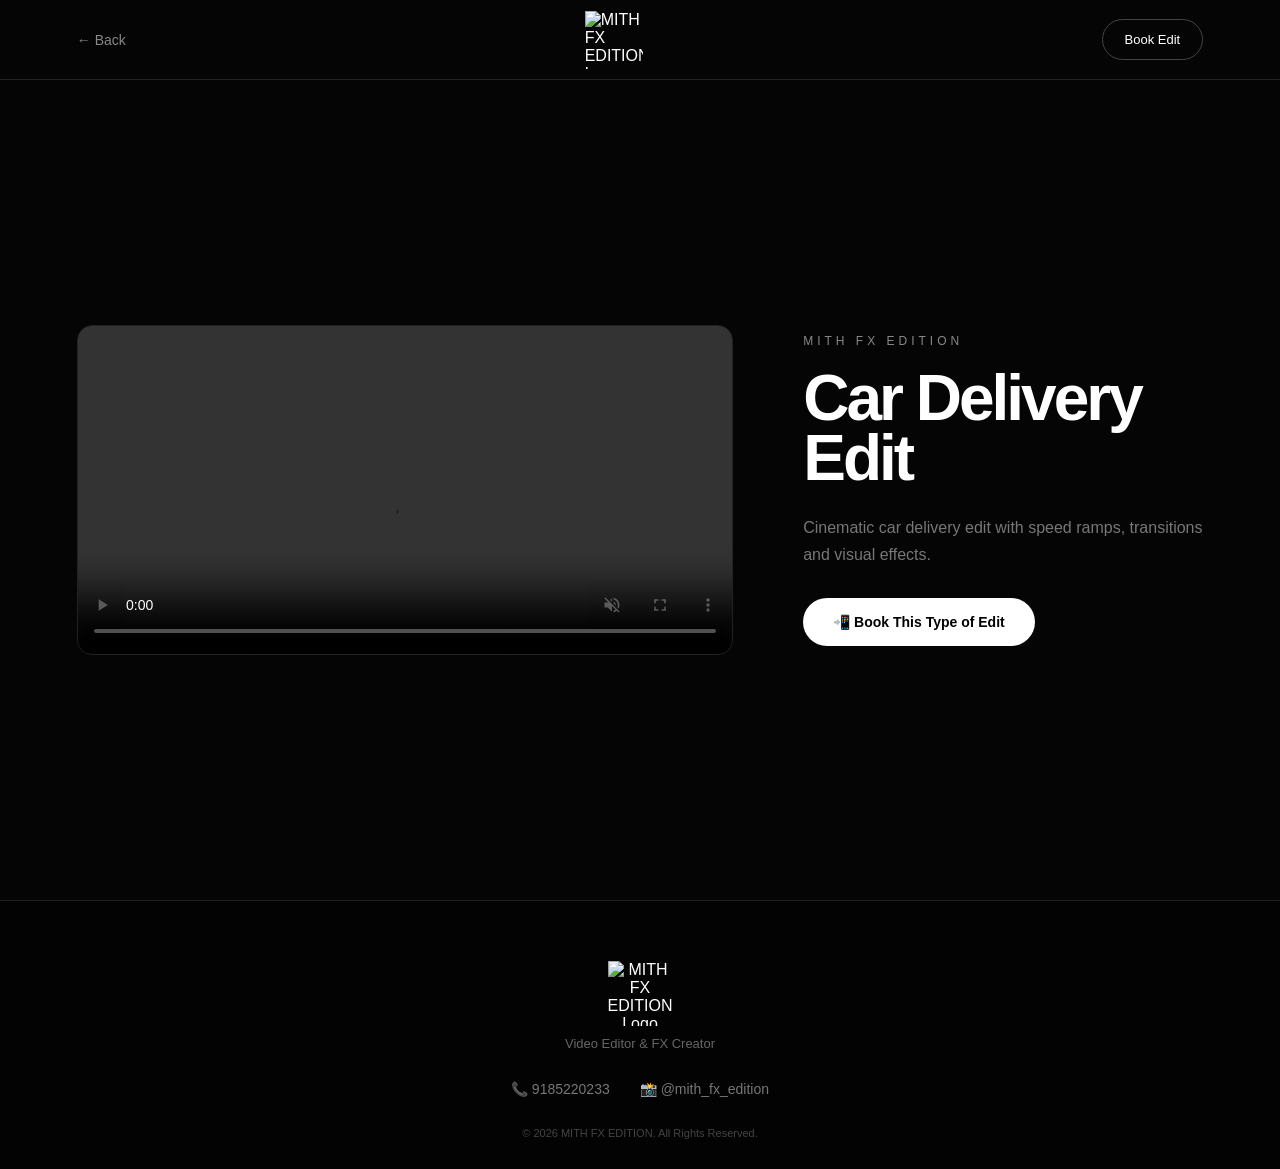
==== viewer.html @ 2e2ffcba "Add files via upload" ====
<!DOCTYPE html>
<html lang="en">

<head>

    <meta charset="UTF-8">

    <meta
        name="viewport"
        content="width=device-width, initial-scale=1.0"
    >

    <title>
        View Edit | MITH FX EDITION
    </title>

    <link
        rel="stylesheet"
        href="style.css"
    >

</head>


<body class="viewer-page">


    <!-- ================= NAVBAR ================= -->

    <header class="viewer-navbar">

        <a
            href="index.html"
            class="back-button"
        >
            ← Back
        </a>


        <a
            href="index.html"
            class="logo"
        >

            <img
                src="https://res.cloudinary.com/wcpmyjbi/image/upload/v1789043425/IMG_20260910_175846.jpg.jpg"
                alt="MITH FX EDITION Logo"
            >

        </a>


        <a
            href="https://wa.me/9185220233?text=Hello%20MITH%20FX%20EDITION,%20I%20want%20to%20book%20an%20edit."
            target="_blank"
            class="nav-book"
        >
            Book Edit
        </a>

    </header>


    <!-- ================= VIDEO VIEWER ================= -->

    <main class="viewer-container">


        <div class="large-video-box">

            <video
                id="mainVideo"
                autoplay
                muted
                loop
                playsinline
                controls
            ></video>

        </div>


        <div class="viewer-info">

            <p class="small-title">
                MITH FX EDITION
            </p>


            <h1 id="videoTitle">
                My Edit
            </h1>


            <p id="videoDescription">
                Premium video editing.
            </p>


            <a
                href="https://wa.me/9185220233?text=Hello%20MITH%20FX%20EDITION,%20I%20want%20to%20book%20a%20video%20edit."
                target="_blank"
                class="whatsapp-button"
            >
                📲 Book This Type of Edit
            </a>

        </div>


    </main>


    <!-- ================= FOOTER ================= -->

    <footer>

        <div class="footer-logo">

            <img
                src="https://res.cloudinary.com/wcpmyjbi/image/upload/v1789043425/IMG_20260910_175846.jpg.jpg"
                alt="MITH FX EDITION Logo"
            >

        </div>


        <p>
            Video Editor & FX Creator
        </p>


        <div class="contact-details">

            <p>
                📞 9185220233
            </p>

            <p>
                📸

                <a
                    href="https://www.instagram.com/mith_fx_edition/"
                    target="_blank"
                >
                    @mith_fx_edition
                </a>

            </p>

        </div>


        <div class="copyright">

            © 2026 MITH FX EDITION.
            All Rights Reserved.

        </div>

    </footer>


    <!-- ================= VIDEO SCRIPT ================= -->

    <script>

        const videos = {

            car: {

                url:
                "https://res.cloudinary.com/wcpmyjbi/video/upload/v1789042314/Video-48813.mp4",

                title:
                "Car Delivery Edit",

                description:
                "Cinematic car delivery edit with speed ramps, transitions and visual effects."

            },


            bike: {

                url:
                "https://res.cloudinary.com/wcpmyjbi/video/upload/v1789042285/Video-71641.mp4",

                title:
                "Bike Edit",

                description:
                "High-energy cinematic bike edit with dynamic transitions and effects."

            }

        };


        const params =
            new URLSearchParams(
                window.location.search
            );


        const selectedVideo =
            params.get("video");


        const mainVideo =
            document.getElementById(
                "mainVideo"
            );


        const videoTitle =
            document.getElementById(
                "videoTitle"
            );


        const videoDescription =
            document.getElementById(
                "videoDescription"
            );


        if (videos[selectedVideo]) {

            mainVideo.src =
                videos[selectedVideo].url;


            videoTitle.textContent =
                videos[selectedVideo].title;


            videoDescription.textContent =
                videos[selectedVideo].description;


            mainVideo.play().catch(
                function () {
                    console.log(
                        "Autoplay requires user interaction."
                    );
                }
            );

        }

        else {

            mainVideo.src =
                videos.car.url;


            videoTitle.textContent =
                videos.car.title;


            videoDescription.textContent =
                videos.car.description;

        }

    </script>


</body>
</html>
---- style.css ----
/* =========================
   RESET
========================= */

* {
    margin: 0;
    padding: 0;
    box-sizing: border-box;
}


html {
    scroll-behavior: smooth;
}


body {
    background: #050505;
    color: #ffffff;

    font-family:
        Arial,
        Helvetica,
        sans-serif;

    overflow-x: hidden;
}


a {
    color: inherit;
    text-decoration: none;
}


/* =========================
   NAVBAR
========================= */

.navbar {
    position: fixed;

    top: 0;
    left: 0;

    width: 100%;

    height: 80px;

    display: flex;

    align-items: center;

    justify-content: space-between;

    padding: 0 6%;

    background:
        rgba(5, 5, 5, 0.78);

    backdrop-filter:
        blur(15px);

    border-bottom:
        1px solid #222;

    z-index: 1000;
}


.logo {
    display: flex;

    align-items: center;

    text-decoration: none;
}


.logo img {
    width: 58px;

    height: 58px;

    object-fit: contain;

    display: block;
}


.navbar nav {
    display: flex;

    gap: 35px;
}


.navbar nav a {
    color: #999;

    font-size: 14px;

    transition: 0.3s;
}


.navbar nav a:hover {
    color: #fff;
}


.nav-book {
    padding: 12px 22px;

    border:
        1px solid #444;

    border-radius: 30px;

    font-size: 13px;

    transition: 0.3s;
}


.nav-book:hover {
    background: #fff;

    color: #000;
}


/* =========================
   HERO
========================= */

.hero {
    min-height: 100vh;

    display: flex;

    align-items: center;

    padding:
        130px 8% 80px;

    position: relative;

    background:
        radial-gradient(
            circle at 80% 40%,
            #222 0%,
            #050505 45%
        );
}


.hero-content {
    max-width: 850px;
}


.small-title {
    color: #888;

    font-size: 12px;

    letter-spacing: 4px;

    margin-bottom: 20px;
}


.hero h1 {
    font-size:
        clamp(60px, 10vw, 145px);

    line-height: 0.85;

    letter-spacing: -8px;

    font-weight: 900;
}


.hero h1 span {
    color: #666;
}


.hero-description {
    max-width: 550px;

    color: #999;

    font-size: 17px;

    line-height: 1.7;

    margin-top: 35px;
}


.hero-buttons {
    display: flex;

    gap: 15px;

    margin-top: 40px;
}


.primary-button,
.secondary-button {
    padding:
        16px 27px;

    border-radius: 30px;

    font-size: 14px;

    transition: 0.3s;
}


.primary-button {
    background: #fff;

    color: #000;
}


.primary-button:hover {
    transform:
        translateY(-3px);
}


.secondary-button {
    border:
        1px solid #444;

    color: #fff;
}


.secondary-button:hover {
    background: #fff;

    color: #000;
}


/* =========================
   SECTIONS
========================= */

.portfolio,
.services,
.contact {
    padding:
        120px 6%;
}


.section-heading {
    margin-bottom: 55px;
}


.section-heading > p {
    color: #777;

    font-size: 11px;

    letter-spacing: 4px;

    margin-bottom: 12px;
}


.section-heading h2 {
    font-size:
        clamp(40px, 6vw, 80px);

    letter-spacing: -4px;
}


.section-heading h2 span {
    color: #666;
}


.line {
    width: 70px;

    height: 2px;

    background: #555;

    margin-top: 25px;
}


/* =========================
   VIDEO SLIDER
========================= */

.slider-container {
    width: 100%;

    overflow: hidden;
}


.video-slider {
    display: flex;

    gap: 25px;

    width: max-content;

    animation:
        slideVideos 35s linear infinite;
}


.video-slider:hover {
    animation-play-state: paused;
}


.video-card {
    width:
        min(400px, 75vw);

    flex-shrink: 0;

    display: block;
}


.video-wrapper {
    position: relative;

    width: 100%;

    aspect-ratio:
        16 / 9;

    overflow: hidden;

    background: #111;

    border-radius: 15px;

    border:
        1px solid #222;
}


.video-wrapper video {
    width: 100%;

    height: 100%;

    object-fit: cover;

    display: block;

    transition:
        transform 0.6s;
}


.video-card:hover video {
    transform:
        scale(1.05);
}


.video-overlay {
    position: absolute;

    inset: 0;

    display: flex;

    flex-direction: column;

    align-items: center;

    justify-content: center;

    background:
        rgba(0, 0, 0, 0.25);

    opacity: 0;

    transition: 0.3s;
}


.video-card:hover
.video-overlay {
    opacity: 1;
}


.play-icon {
    width: 60px;

    height: 60px;

    display: flex;

    align-items: center;

    justify-content: center;

    border:
        1px solid #fff;

    border-radius: 50%;

    background:
        rgba(0, 0, 0, 0.5);
}


.video-overlay p {
    margin-top: 15px;

    font-size: 11px;

    letter-spacing: 3px;
}


.video-info {
    padding:
        20px 5px;
}


.video-info span {
    color: #666;

    font-size: 12px;
}


.video-info h3 {
    font-size: 22px;

    margin-top: 8px;
}


.video-info p {
    color: #777;

    font-size: 13px;

    margin-top: 8px;
}


.portfolio-note {
    color: #555;

    text-align: center;

    margin-top: 35px;

    font-size: 12px;
}


@keyframes slideVideos {

    0% {
        transform:
            translateX(0);
    }

    100% {
        transform:
            translateX(-50%);
    }

}


/* =========================
   SERVICES
========================= */

.services {
    background: #080808;
}


.service-grid {
    display: grid;

    grid-template-columns:
        repeat(4, 1fr);

    gap: 20px;
}


.service-card {
    padding:
        35px 25px;

    border:
        1px solid #222;

    border-radius: 15px;

    background: #0c0c0c;

    min-height: 230px;

    transition: 0.3s;
}


.service-card:hover {
    transform:
        translateY(-8px);

    border-color: #555;
}


.service-number {
    color: #555;

    font-size: 13px;

    margin-bottom: 40px;
}


.service-card h3 {
    font-size: 20px;

    margin-bottom: 15px;
}


.service-card p {
    color: #777;

    line-height: 1.6;

    font-size: 13px;
}


/* =========================
   CONTACT
========================= */

.contact {
    text-align: center;

    display: flex;

    justify-content: center;
}


.contact-box {
    max-width: 850px;
}


.contact h2 {
    font-size:
        clamp(45px, 7vw, 90px);

    line-height: 0.95;

    letter-spacing: -5px;
}


.contact h2 span {
    color: #666;
}


.contact-box >
p:not(.small-title) {
    color: #777;

    line-height: 1.7;

    max-width: 550px;

    margin:
        30px auto;
}


.whatsapp-button {
    display: inline-block;

    padding:
        16px 30px;

    border-radius: 30px;

    background: #fff;

    color: #000;

    font-weight: bold;

    font-size: 14px;

    transition: 0.3s;
}


.whatsapp-button:hover {
    transform:
        translateY(-4px);

    box-shadow:
        0 10px 40px
        rgba(255,255,255,0.1);
}


.contact-details {
    margin-top: 30px;

    display: flex;

    justify-content: center;

    gap: 30px;

    color: #777;

    font-size: 14px;
}


.contact-details a:hover {
    color: #fff;
}


/* =========================
   FOOTER
========================= */

footer {
    border-top:
        1px solid #222;

    padding:
        60px 6% 30px;

    text-align: center;

    background: #030303;
}


.footer-logo {
    display: flex;

    justify-content: center;

    align-items: center;
}


.footer-logo img {
    width: 65px;

    height: 65px;

    object-fit: contain;
}


footer > p {
    color: #666;

    font-size: 13px;

    margin-top: 10px;
}


.footer-links {
    display: flex;

    justify-content: center;

    gap: 25px;

    margin: 30px 0;
}


.footer-links a {
    color: #666;

    font-size: 12px;
}


.footer-links a:hover {
    color: #fff;
}


.copyright {
    color: #444;

    font-size: 11px;

    margin-top: 30px;
}


/* =========================
   FLOATING WHATSAPP
========================= */

.floating-whatsapp {
    position: fixed;

    right: 25px;

    bottom: 25px;

    background: #fff;

    color: #000;

    padding:
        13px 20px;

    border-radius: 30px;

    font-size: 12px;

    font-weight: bold;

    z-index: 999;

    box-shadow:
        0 5px 30px
        rgba(0,0,0,0.5);

    transition: 0.3s;
}


.floating-whatsapp:hover {
    transform:
        translateY(-4px);
}


/* =========================
   VIEWER PAGE
========================= */

.viewer-page {
    min-height: 100vh;
}


.viewer-navbar {
    height: 80px;

    padding:
        0 6%;

    display: flex;

    align-items: center;

    justify-content: space-between;

    border-bottom:
        1px solid #222;
}


.back-button {
    color: #888;

    font-size: 14px;
}


.back-button:hover {
    color: #fff;
}


.viewer-container {
    min-height:
        calc(100vh - 80px);

    padding:
        70px 6%;

    display: flex;

    align-items: center;

    justify-content: center;

    gap: 70px;
}


.large-video-box {
    width:
        min(800px, 60vw);

    background: #000;

    border-radius: 15px;

    overflow: hidden;

    border:
        1px solid #222;
}


.large-video-box video {
    width: 100%;

    display: block;

    max-height: 75vh;
}


.viewer-info {
    max-width: 400px;
}


.viewer-info h1 {
    font-size:
        clamp(40px, 5vw, 70px);

    line-height: 0.95;

    letter-spacing: -3px;
}


.viewer-info >
p:not(.small-title) {
    color: #777;

    line-height: 1.7;

    margin:
        25px 0 30px;
}


/* =========================
   TABLET / MOBILE
========================= */

@media (max-width: 800px) {

    .navbar {
        height: 70px;

        padding:
            0 5%;
    }


    .logo img {
        width: 50px;

        height: 50px;
    }


    .navbar nav {
        display: none;
    }


    .nav-book {
        padding:
            9px 15px;

        font-size: 11px;
    }


    .hero {
        padding:
            120px 7% 70px;
    }


    .hero h1 {
        font-size: 65px;

        letter-spacing: -4px;
    }


    .hero-description {
        font-size: 14px;
    }


    .hero-buttons {
        flex-direction: column;

        align-items: flex-start;
    }


    .portfolio,
    .services,
    .contact {
        padding:
            80px 5%;
    }


    .section-heading h2 {
        letter-spacing: -2px;
    }


    .video-card {
        width: 80vw;
    }


    .service-grid {
        grid-template-columns:
            1fr 1fr;
    }


    .contact h2 {
        letter-spacing: -3px;
    }


    .contact-details {
        flex-direction: column;

        gap: 12px;
    }


    .viewer-navbar {
        padding:
            0 5%;
    }


    .viewer-container {
        padding:
            50px 5%;

        flex-direction: column;

        gap: 40px;
    }


    .large-video-box {
        width: 100%;
    }


    .viewer-info {
        width: 100%;
    }

}


/* =========================
   SMALL PHONES
========================= */

@media (max-width: 500px) {

    .service-grid {
        grid-template-columns: 1fr;
    }


    .service-card {
        min-height: auto;
    }


    .logo img {
        width: 46px;

        height: 46px;
    }


    .hero h1 {
        font-size: 56px;
    }


    .floating-whatsapp {
        right: 15px;

        bottom: 15px;

        padding:
            11px 16px;
    }

}
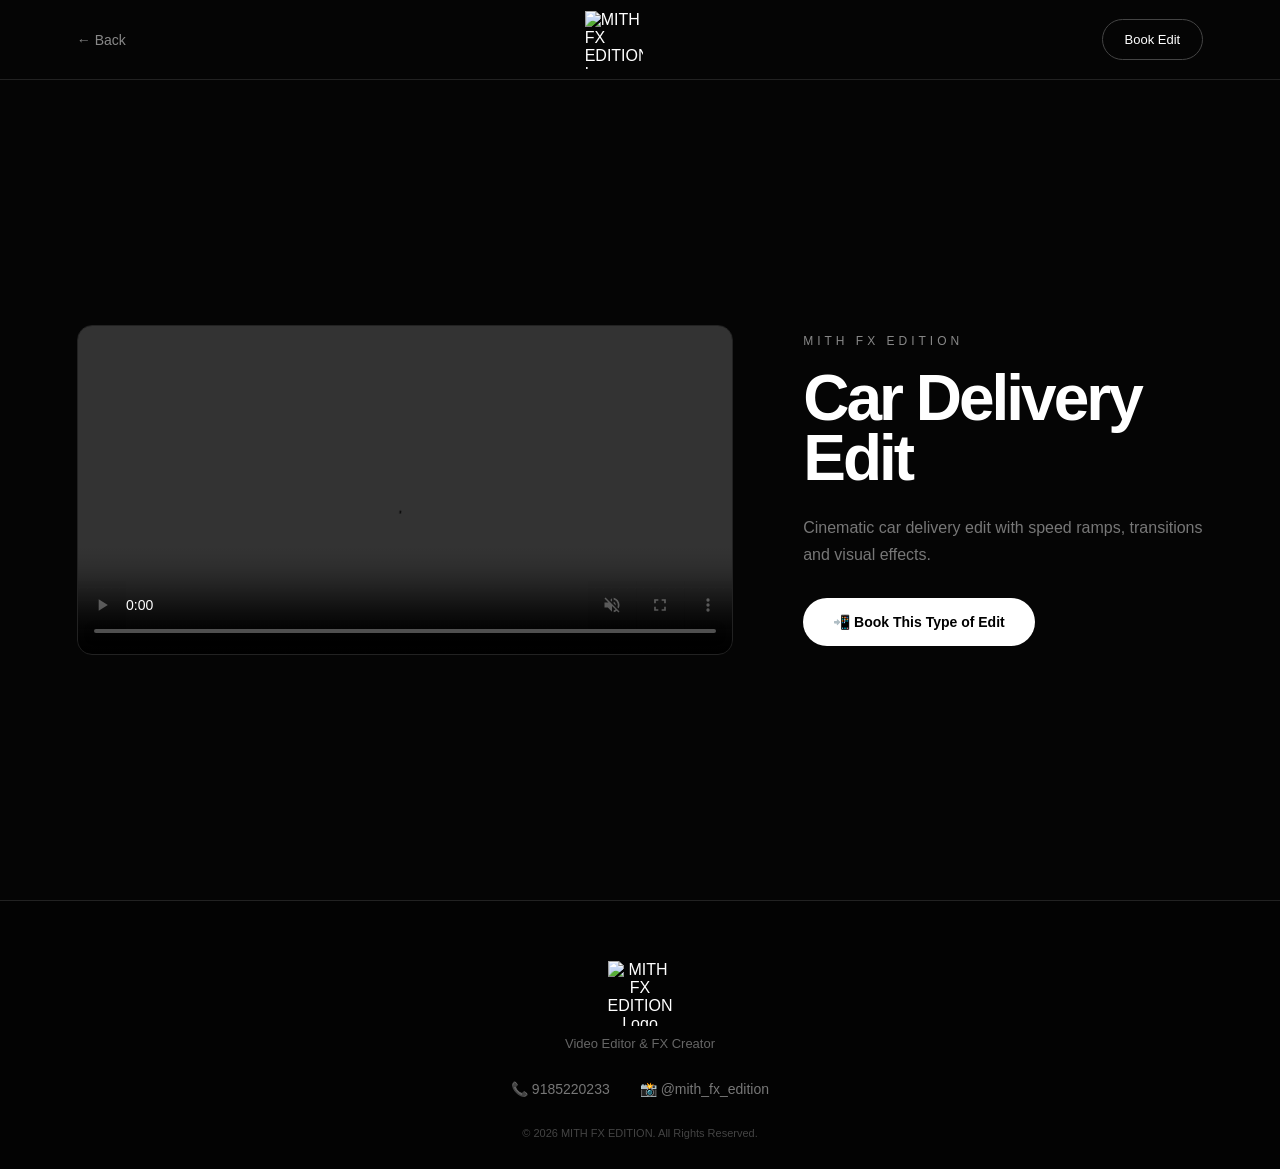
==== commit f6c29be2: "Add files via upload" ====
--- a/viewer.html
+++ b/viewer.html
@@ -1,271 +1,374 @@
-<!DOCTYPE html>
-<html lang="en">
-
-<head>
-
-    <meta charset="UTF-8">
-
-    <meta
-        name="viewport"
-        content="width=device-width, initial-scale=1.0"
-    >
-
-    <title>
-        View Edit | MITH FX EDITION
-    </title>
-
-    <link
-        rel="stylesheet"
-        href="style.css"
-    >
-
-</head>
-
-
-<body class="viewer-page">
-
-
-    <!-- ================= NAVBAR ================= -->
-
-    <header class="viewer-navbar">
-
-        <a
-            href="index.html"
-            class="back-button"
-        >
-            ← Back
-        </a>
-
-
-        <a
-            href="index.html"
-            class="logo"
-        >
-
-            <img
-                src="https://res.cloudinary.com/wcpmyjbi/image/upload/v1789043425/IMG_20260910_175846.jpg.jpg"
-                alt="MITH FX EDITION Logo"
-            >
-
-        </a>
-
-
-        <a
-            href="https://wa.me/9185220233?text=Hello%20MITH%20FX%20EDITION,%20I%20want%20to%20book%20an%20edit."
-            target="_blank"
-            class="nav-book"
-        >
-            Book Edit
-        </a>
-
-    </header>
-
-
-    <!-- ================= VIDEO VIEWER ================= -->
-
-    <main class="viewer-container">
-
-
-        <div class="large-video-box">
-
-            <video
-                id="mainVideo"
-                autoplay
-                muted
-                loop
-                playsinline
-                controls
-            ></video>
-
-        </div>
-
-
-        <div class="viewer-info">
-
-            <p class="small-title">
-                MITH FX EDITION
-            </p>
-
-
-            <h1 id="videoTitle">
-                My Edit
-            </h1>
-
-
-            <p id="videoDescription">
-                Premium video editing.
-            </p>
-
-
-            <a
-                href="https://wa.me/9185220233?text=Hello%20MITH%20FX%20EDITION,%20I%20want%20to%20book%20a%20video%20edit."
-                target="_blank"
-                class="whatsapp-button"
-            >
-                📲 Book This Type of Edit
-            </a>
-
-        </div>
-
-
-    </main>
-
-
-    <!-- ================= FOOTER ================= -->
-
-    <footer>
-
-        <div class="footer-logo">
-
-            <img
-                src="https://res.cloudinary.com/wcpmyjbi/image/upload/v1789043425/IMG_20260910_175846.jpg.jpg"
-                alt="MITH FX EDITION Logo"
-            >
-
-        </div>
-
-
-        <p>
-            Video Editor & FX Creator
-        </p>
-
-
-        <div class="contact-details">
-
-            <p>
-                📞 9185220233
-            </p>
-
-            <p>
-                📸
-
-                <a
-                    href="https://www.instagram.com/mith_fx_edition/"
-                    target="_blank"
-                >
-                    @mith_fx_edition
-                </a>
-
-            </p>
-
-        </div>
-
-
-        <div class="copyright">
-
-            © 2026 MITH FX EDITION.
-            All Rights Reserved.
-
-        </div>
-
-    </footer>
-
-
-    <!-- ================= VIDEO SCRIPT ================= -->
-
-    <script>
-
-        const videos = {
-
-            car: {
-
-                url:
-                "https://res.cloudinary.com/wcpmyjbi/video/upload/v1789042314/Video-48813.mp4",
-
-                title:
-                "Car Delivery Edit",
-
-                description:
-                "Cinematic car delivery edit with speed ramps, transitions and visual effects."
-
-            },
-
-
-            bike: {
-
-                url:
-                "https://res.cloudinary.com/wcpmyjbi/video/upload/v1789042285/Video-71641.mp4",
-
-                title:
-                "Bike Edit",
-
-                description:
-                "High-energy cinematic bike edit with dynamic transitions and effects."
-
-            }
-
-        };
-
-
-        const params =
-            new URLSearchParams(
-                window.location.search
-            );
-
-
-        const selectedVideo =
-            params.get("video");
-
-
-        const mainVideo =
-            document.getElementById(
-                "mainVideo"
-            );
-
-
-        const videoTitle =
-            document.getElementById(
-                "videoTitle"
-            );
-
-
-        const videoDescription =
-            document.getElementById(
-                "videoDescription"
-            );
-
-
-        if (videos[selectedVideo]) {
-
-            mainVideo.src =
-                videos[selectedVideo].url;
-
-
-            videoTitle.textContent =
-                videos[selectedVideo].title;
-
-
-            videoDescription.textContent =
-                videos[selectedVideo].description;
-
-
-            mainVideo.play().catch(
-                function () {
-                    console.log(
-                        "Autoplay requires user interaction."
-                    );
-                }
-            );
-
-        }
-
-        else {
-
-            mainVideo.src =
-                videos.car.url;
-
-
-            videoTitle.textContent =
-                videos.car.title;
-
-
-            videoDescription.textContent =
-                videos.car.description;
-
-        }
-
-    </script>
-
-
-</body>
+<!DOCTYPE html>
+<html lang="en">
+
+<head>
+
+    <meta charset="UTF-8">
+
+    <meta
+        name="viewport"
+        content="width=device-width, initial-scale=1.0"
+    >
+
+    <title>
+        View Edit | MITH FX EDITION
+    </title>
+
+    <link
+        rel="stylesheet"
+        href="style.css"
+    >
+
+</head>
+
+
+<body class="viewer-page">
+
+
+    <!-- ================= NAVBAR ================= -->
+
+    <header class="viewer-navbar">
+
+        <a
+            href="index.html"
+            class="back-button"
+        >
+            ← Back
+        </a>
+
+
+        <a
+            href="index.html"
+            class="logo"
+        >
+
+            <img
+                src="https://res.cloudinary.com/wcpmyjbi/image/upload/v1789043425/IMG_20260910_175846.jpg.jpg"
+                alt="MITH FX EDITION Logo"
+            >
+
+        </a>
+
+
+        <a
+            href="https://wa.me/9185220233?text=Hello%20MITH%20FX%20EDITION,%20I%20want%20to%20book%20an%20edit."
+            target="_blank"
+            class="nav-book"
+        >
+            Book Edit
+        </a>
+
+    </header>
+
+
+    <!-- ================= VIDEO VIEWER ================= -->
+
+    <main class="viewer-container">
+
+
+        <div class="large-video-box">
+
+            <video
+                id="mainVideo"
+                autoplay
+                muted
+                loop
+                playsinline
+                controls
+            ></video>
+
+        </div>
+
+
+        <div class="viewer-info">
+
+            <p class="small-title">
+                MITH FX EDITION
+            </p>
+
+
+            <h1 id="videoTitle">
+                My Edit
+            </h1>
+
+
+            <p id="videoDescription">
+                Premium video editing.
+            </p>
+
+
+            <a
+                href="https://wa.me/9185220233?text=Hello%20MITH%20FX%20EDITION,%20I%20want%20to%20book%20a%20video%20edit."
+                target="_blank"
+                class="whatsapp-button"
+            >
+                📲 Book This Type of Edit
+            </a>
+
+        </div>
+
+
+    </main>
+
+
+    <!-- ================= FOOTER ================= -->
+
+    <footer>
+
+        <div class="footer-logo">
+
+            <img
+                src="https://res.cloudinary.com/wcpmyjbi/image/upload/v1789043425/IMG_20260910_175846.jpg.jpg"
+                alt="MITH FX EDITION Logo"
+            >
+
+        </div>
+
+
+        <p>
+            Video Editor & FX Creator
+        </p>
+
+
+        <div class="contact-details">
+
+            <p>
+                📞 9185220233
+            </p>
+
+            <p>
+                📸
+
+                <a
+                    href="https://www.instagram.com/mith_fx_edition/"
+                    target="_blank"
+                >
+                    @mith_fx_edition
+                </a>
+
+            </p>
+
+        </div>
+
+
+        <div class="copyright">
+
+            © 2026 MITH FX EDITION.
+            All Rights Reserved.
+
+        </div>
+
+    </footer>
+
+
+    <!-- ================= VIDEO SCRIPT ================= -->
+
+    <script>
+
+        const videos = {
+
+            car: {
+
+                url:
+                "https://res.cloudinary.com/wcpmyjbi/video/upload/v1789042314/Video-48813.mp4",
+
+                title:
+                "Car Delivery Edit",
+
+                description:
+                "Cinematic car delivery edit with speed ramps, transitions and visual effects."
+
+            },
+
+            bike: {
+
+                url:
+                "https://res.cloudinary.com/wcpmyjbi/video/upload/v1789042285/Video-71641.mp4",
+
+                title:
+                "Bike Edit",
+
+                description:
+                "High-energy cinematic bike edit with dynamic transitions and effects."
+
+            },
+
+            reel1: {
+
+                url:
+                "https://res.cloudinary.com/wcpmyjbi/video/upload/v1794896628/IMG_2614.mp4",
+
+                title:
+                "Cinematic Reel",
+
+                description:
+                "Cinematic reel with a rich colour grade and smooth visual effects."
+
+            },
+
+            reel2: {
+
+                url:
+                "https://res.cloudinary.com/wcpmyjbi/video/upload/v1794896746/IMG_2600.mp4",
+
+                title:
+                "Speed Ramp Reel",
+
+                description:
+                "Fast, beat-synced reel built around punchy speed ramps."
+
+            },
+
+            reel3: {
+
+                url:
+                "https://res.cloudinary.com/wcpmyjbi/video/upload/v1794896979/IMG_2609_1.mp4",
+
+                title:
+                "Transition Reel",
+
+                description:
+                "Smooth, creative transitions and motion effects made for social media."
+
+            },
+
+            reel4: {
+
+                url:
+                "https://res.cloudinary.com/wcpmyjbi/video/upload/v1794897119/IMG_2586.mp4",
+
+                title:
+                "FX Showcase",
+
+                description:
+                "A showcase of custom visual effects and cinematic styling."
+
+            },
+
+            reel5: {
+
+                url:
+                "https://res.cloudinary.com/wcpmyjbi/video/upload/v1794897346/IMG_3324.mp4",
+
+                title:
+                "Slow-Mo Cinematic",
+
+                description:
+                "Slow-motion cinematic edit with a moody colour grade."
+
+            },
+
+            reel6: {
+
+                url:
+                "https://res.cloudinary.com/wcpmyjbi/video/upload/v1794897214/IMG_3302.mp4",
+
+                title:
+                "Beat Sync Reel",
+
+                description:
+                "Tight, rhythm-driven cuts synced to the beat."
+
+            },
+
+            reel7: {
+
+                url:
+                "https://res.cloudinary.com/wcpmyjbi/video/upload/v1794897669/IMG_3466.mp4",
+
+                title:
+                "Dynamic Edit",
+
+                description:
+                "High-energy edit with dynamic motion and quick transitions."
+
+            },
+
+            reel8: {
+
+                url:
+                "https://res.cloudinary.com/wcpmyjbi/video/upload/v1794897957/IMG_4003_1.mp4",
+
+                title:
+                "Social Media Reel",
+
+                description:
+                "Short-form reel designed for Instagram and social media."
+
+            }
+
+        };
+
+
+        const params =
+            new URLSearchParams(
+                window.location.search
+            );
+
+
+        const selectedVideo =
+            params.get("video");
+
+
+        const mainVideo =
+            document.getElementById(
+                "mainVideo"
+            );
+
+
+        const videoTitle =
+            document.getElementById(
+                "videoTitle"
+            );
+
+
+        const videoDescription =
+            document.getElementById(
+                "videoDescription"
+            );
+
+
+        if (videos[selectedVideo]) {
+
+            mainVideo.src =
+                videos[selectedVideo].url;
+
+
+            videoTitle.textContent =
+                videos[selectedVideo].title;
+
+
+            videoDescription.textContent =
+                videos[selectedVideo].description;
+
+
+            mainVideo.play().catch(
+                function () {
+                    console.log(
+                        "Autoplay requires user interaction."
+                    );
+                }
+            );
+
+        }
+
+        else {
+
+            mainVideo.src =
+                videos.car.url;
+
+
+            videoTitle.textContent =
+                videos.car.title;
+
+
+            videoDescription.textContent =
+                videos.car.description;
+
+        }
+
+    </script>
+
+
+</body>
 </html>
